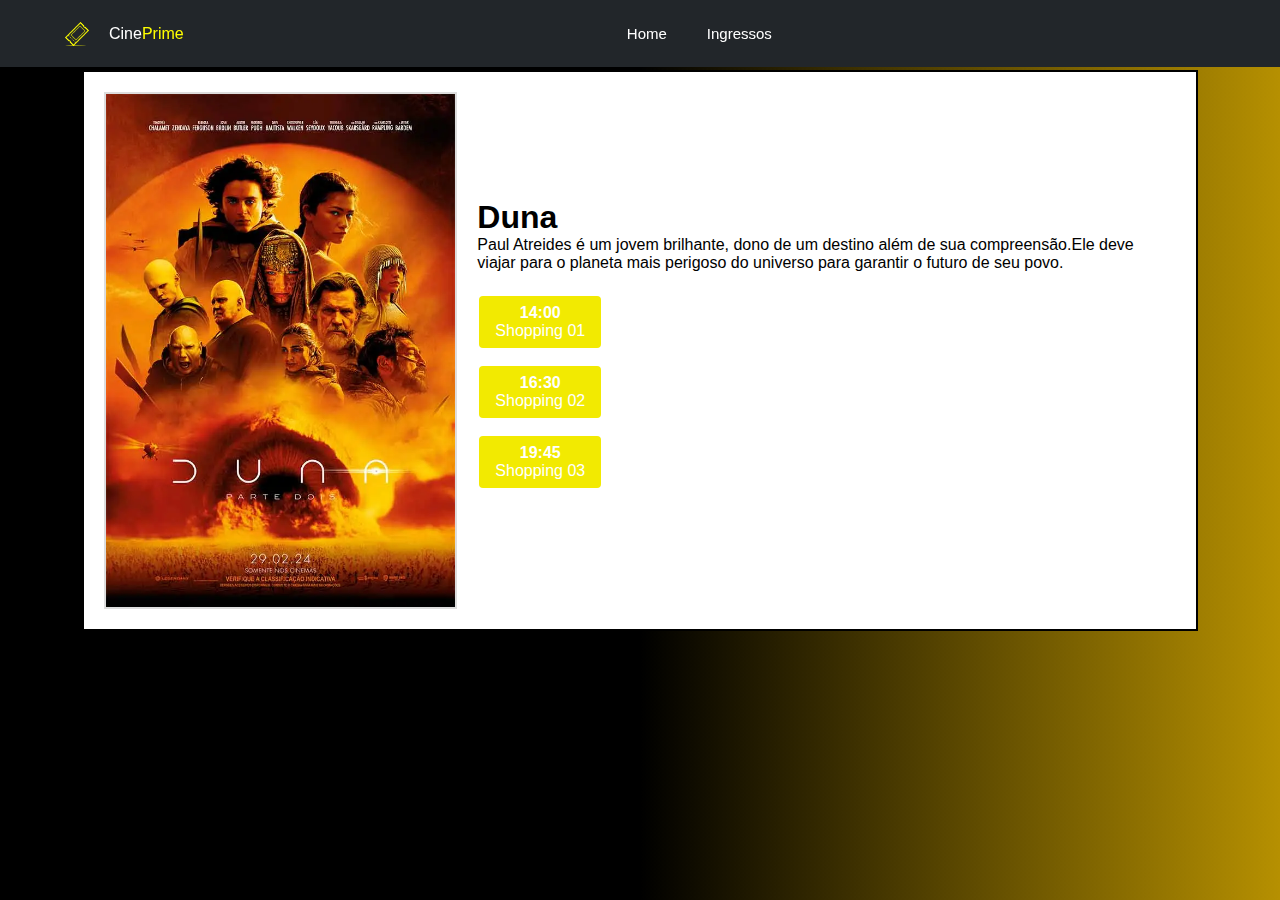
==== horario.html @ 257cf95b "Atualizado" ====
<!DOCTYPE html>
<html lang="pt-br">

<head>
    <meta charset="UTF-8">
    <meta name="viewport" content="width=device-width, initial-scale=1.0">
    <title>Ingresso amigos imaginários</title>
    <link rel="stylesheet" href="./css/horario.css">
    <link rel="stylesheet" href="./css/style.css">
</head>

<body>
    <header class="header" data-header>
        <div class="container">
            <a href="./index.html" class="logo">
                <img src="./img/logo 1.png" alt="Cine Prime">
                <span class="branco">Cine</span> <span class="yellow">Prime</span>
            </a>

            <button class="menu-toggle-btn" data-nav-toggle-btn>
                <ion-icon name="menu-outline"></ion-icon>
            </button>

            <nav class="navbar">
                <ul class="navbar-list">
                    <li>
                        <a href="#hero" class="navbar-link">Home</a>
                    </li>
                    <li>
                        <a href="#" class="navbar-link">Ingressos</a>
                    </li>
                </ul>
            </nav>
        </div>
    </header>

    <main class="main-content">
        <div class="container-content">
            <div class="image-placeholder">
                <!-- Adicione a imagem aqui -->
                <img src="./img/duna.png" alt="Descrição da imagem">
            </div>

            <div class="content">
                <h1>Duna</h1>
                <p>Paul Atreides é um jovem brilhante, dono de um destino além de sua compreensão.Ele deve viajar para o planeta mais perigoso do universo para garantir o futuro de seu povo.</p>

                <ul class="schedule-list">
                    <li><a href="./ingresso.html" class="schedule-btn"><span class="time">14:00</span> Shopping 01</a></li>
                    <li><a href="./ingresso.html" class="schedule-btn"><span class="time">16:30</span> Shopping 02</a></li>
                    <li><a href="./ingresso.html" class="schedule-btn"><span class="time">19:45</span> Shopping 03</a></li>
                </ul>
                
            </div>
        </div>
    </main>
---- css/horario.css ----
.cabecalho{
    background-color: #000000c1;    
    width: 1440px auto;
    height: 303px ;
    color: aliceblue;
}

        body, html {
            margin: 0;
            padding: 0;
            width: 100%;
            font-family: Arial, sans-serif;
        }

        .header {
            background-color: #333;
            padding: 10px 20px;
            color: white;
        }

        .header .container {
            display: flex;
            justify-content: space-between;
            align-items: center;
        }

        .main-content {
            padding: 20px;
            margin-top: 50px; /* Espaço para separar do cabeçalho */
            display: flex;
            flex-direction: column;
            align-items: center;
            justify-content: center;
        }

        .container-content {
            display: flex;
            flex-direction: row;
            width: 90%;
            max-width: 1200px;
            margin: 0 auto; /* Centraliza horizontalmente */
            padding: 20px;
            border: 2px solid #000;
            box-sizing: border-box;
            background-color: #fff;
            align-items: center; /* Centraliza verticalmente */
            justify-content: center; /* Centraliza horizontalmente */
        }

        .image-placeholder {
            flex: 1;
            display: flex;
            justify-content: center;
            align-items: center;
            border: 2px solid #ddd;
            margin-right: 20px;
        }

        .image-placeholder img {
            max-width: 100%;
            max-height: 100%;
        }

        .content {
            flex: 2;
            display: flex;
            flex-direction: column;
            justify-content: center;
        }

        .schedule-list {
            list-style-type: none;
            padding: 0;
            margin-top: 20px;
        }

        .schedule-list li {
            margin-bottom: 10px;
        }

        .schedule-list .time {
            font-weight: bold;
        }

        @media (max-width: 768px) {
            .container-content {
                flex-direction: column;
                align-items: center;
                text-align: center;
            }

            .image-placeholder {
                margin-right: 0;
                margin-bottom: 20px;
            }

            .content {
                align-items: center;
            }
        }
        .schedule-btn {
            background-color: #f2ea01;
            border: none;
            color: white;
            padding: 8px 16px;
            text-align: center;
            text-decoration: none;
            display: inline-block;
            font-size: 16px;
            margin: 4px 2px;
            cursor: pointer;
            border-radius: 4px;
        }
        
        .schedule-btn:hover {
            background-color: #5eff19;
        }
      
        /* Estilos para as cadeiras */
        .seating-plan {
            margin-top: 50px;
            text-align: center;
        }
    
        .row {
            margin-bottom: 20px;
        }
    
        .seat {
            display: inline-block;
            width: 30px;
            height: 30px;
            background-color: #ddd;
            border: 1px solid #aaa;
            margin: 5px;
            cursor: pointer;
        }
    
        .seat.selected {
            background-color: #007bff;
        }
   
        .seating-plan {
            margin-top: 50px;
            text-align: center;
            position: relative; /* Adicionado para permitir o posicionamento do retângulo */
        }

        .row {
            margin-bottom: 20px;
        }

        .seat {
            width: 50px; /* Tamanho aumentado das cadeiras */
            height: 50px; /* Tamanho aumentado das cadeiras */
            background-color: #ddd;
            border: 1px solid #aaa;
            margin: 5px;
            display: inline-block;
            position: relative; /* Adicionado para permitir o posicionamento do retângulo */
        }

        

        .seat.selected {
            background-color: #007bff;
        }
---- css/style.css ----
:root {

    --raisin-black-2: hsl(245, 16%, 16%);
    --majorelle-blue: hsl(59, 100%, 54%);
    --independence: hsl(0, 0%, 100%);
    --eerie-black: hsl(210, 11%, 15%);
    --cool-gray: hsl(0, 0%, 100%);
    --white: hsl(0, 0%, 100%);

  
    --ff-quicksand: "Quicksand", sans-serif;
    --ff-mulish: "Mulish", sans-serif;
  
    --fs-1: 36px;
    --fs-2: 28px;
    --fs-3: 20px;
    --fs-4: 17px;
    --fs-5: 16px;
    --fs-6: 15px;
    --fs-7: 14px;
  
    --fw-500: 500;
    --fw-600: 600;
    --fw-700: 700;
  
   
  
    --transition: 0.25s ease;  
    --section-padding: 80px;
  
  }
  
  *, *::before, *::after {
    margin: 0;
    padding: 0;
    box-sizing: border-box;
  }
  
  li { list-style: none; }
  
  a { text-decoration: none; }
  
  a,
  img,
  span,
  input,
  label,
  button,
  ion-icon,
  textarea { display: block; }
  
  button {
    border: none;
    background: none;
    font: inherit;
    cursor: pointer;
  }
  
  input,
  textarea {
    border: none;
    font: inherit;
    width: 100%;
  }
  
  html {
    font-family: var(--ff-quicksand);
    scroll-behavior: smooth;
  }
  
  body {
    background-image: url('../img/fundo.png');
    background-size: cover; 
}  
  
.logo {
    display: flex;
    align-items: center;
    text-decoration: none; 
}
.logo img {
    margin-right: 20px; 
}
.yellow {
    color: yellow;
}

.branco{
    color: rgb(255, 255, 255);
}
.inline-text {
  display: inline;
}


  .h1,
  .h2,
  .h3 {
    color: var(--independence);
    font-family: var(--ff-mulish);
    line-height: 1.2;
  }
  
  .h1 { font-size: var(--fs-1); }
  
  .h2 { font-size: var(--fs-2); }
  
  .h3 { font-size: var(--fs-3); }
  
  .btn {
    font-size: var(--fs-6);
    font-weight: var(--fw-700);
    padding: 15px 30px;
    border-radius: 4px;
    transition: var(--transition);
  }
  
  .btn:is(:hover, :focus) { transform: translateY(-2px); }
  
  .btn-primary {
    background: var(--majorelle-blue);
    color: var(--white);
  }
  
  .btn-primary:is(:hover, :focus) {
    --majorelle-blue: hsl(61, 67%, 55%);
    box-shadow: 0 3px 10px hsla(245, 67%, 59%, 0.5);
  }
  
  .btn-outline { 
    border: 1px solid var(--majorelle-blue);
    color: var(--majorelle-blue);
  }
  
  .btn-outline:is(:hover, :focus) {
    background: var(--majorelle-blue);
    color: var(--white);
    box-shadow: 0 3px 10px hsla(245, 67%, 59%, 0.5);
  }
  
  .btn-secondary {
    background: hsla(245, 67%, 59%, 0.15);
    color: var(--majorelle-blue);
  }
  
  .section-title { text-align: center; }
  
  .section-text {
    color: var(--cool-gray);
    font-size: var(--fs-6);
    line-height: 1.7;
    text-align: center;
  }
  
  .header {
    position: fixed;
    top: 0;
    left: 0;
    width: 100%;
    background: var(--eerie-black);
    padding-block: 20px;
    box-shadow: 0 1px 2px hsla(0, 0%, 0%, 0);
    height: 65px;
    overflow: hidden;
    transition: 0.5s ease-in-out;
    z-index: 4;
  }
  
  .header.active { height: 330px; }
  
  .header .container {
    display: flex;
    justify-content: space-between;
    align-items: center;
  }
  
  .menu-toggle-btn { font-size: 25px; }
  
  .navbar {
    position: absolute;
    width: 100%;
    top: 64px;
    left: 0;
    padding-inline: 30px;
    visibility: hidden;
    opacity: 0;
    transition: 0.5s ease-in-out;
  }
  
  .header.active .navbar {
    visibility: visible;
    opacity: 1;
  }
  
  .navbar-link,
  .header-action-link {
    color: var(--cool-gray);
    font-size: var(--fs-6);
    font-family: var(--ff-mulish);
    padding-block: 8px;
  }
  
  :is(.navbar-link, .header-action-link):is(:hover, :focus) { color: var(--majorelle-blue); }
  
  .blog { padding-block: var(--section-padding); }
  
  .blog .section-title { margin-bottom: 20px; }
  
  .blog .section-text { margin-bottom: 40px; }
  
  .blog-list {
    display: grid;
    gap: 30px;
  }
  
  .blog-banner { margin-bottom: 20px; }
  
  .blog-banner img {
    width: 100%;
    height: 100%;
    object-fit: cover;
    border-radius: 4px;
  }
  
  .blog-meta {
    display: flex;
    justify-content: flex-start;
    align-items: center;
    gap: 20px;
    font-size: var(--fs-6);
    text-transform: uppercase;
    color: var(--cool-gray);
    margin-bottom: 10px;
  }
  
  .blog-meta span {
    display: flex;
    align-items: center;
    gap: 5px;
  }
  
  .blog-title {
    font-size: var(--fs-3);
    color: var(--independence);
  }
  
  .blog-text {
    color: var(--cool-gray);
    font-size: var(--fs-6);
    line-height: 1.7;
    margin-bottom: 15px;
  }
  
  .blog-link-btn {
    display: flex;
    align-items: center;
    gap: 5px;
    color: var(--majorelle-blue);
    font-weight: var(--fw-600);
  }
  
  .blog-link-btn:is(:hover, :focus) { color: var(--sapphire); }
  
    
  @media (min-width: 450px) {
  
    .hero-form { position: relative; }
  
    .email-field {
      margin-bottom: 0;
      padding-right: 155px;
    }
  
    .hero .btn-primary {
      position: absolute;
      top: 5px;
      right: 5px;
      padding-block: 12.5px;
    }
    
  }
  
  @media (min-width: 576px) {
  
    :root {
      --fs-1: 52px;
    }
  
    .container {
      max-width: 525px;
      margin-inline: auto;
    }
  
    .section-text {
      max-width: 460px;
      margin-inline: auto;
      margin-bottom: 80px;
    }
  
  }
 
  
  @media (min-width: 768px) {
  
  
    .container { max-width: 720px; }
  
    .section-text { max-width: 645px; }
  
    .hero :is(.hero-text, .form-text, .hero-form) { max-width: 520px; }
  
    .hero-banner {
      max-width: 600px;
      margin-inline: auto;
    }
  
    .about-list { grid-template-columns: 1fr 1fr; }
  
    .contact-form .wrapper-flex {
      display: flex;
      gap: 30px;
    }
  
    .wrapper-flex .input-wrapper { width: 50%; }
  
    .footer-link-box { grid-template-columns: repeat(3, 1fr); }
  
  }
  
  
  @media (min-width: 992px) {
  
    .container { max-width: 950px; }
  
    .section-text { max-width: 450px; }
  
    .header {
      overflow: visible;
      padding-block: 0;
      height: unset;
    }
  
    .header.active { height: unset; }
  
    .menu-toggle-btn { display: none; }
  
    .navbar {
      position: static;
      visibility: visible;
      opacity: 1;
      display: flex;
      justify-content: space-between;
      align-items: center;
      padding-inline: 0;
    }
  
    .navbar-list {
      display: flex;
      justify-content: center;
      align-items: center;
      width: max-content;
      gap: 40px;
      margin-inline: auto;
    }
  
    .header-actions {
      display: flex;
      align-items: center;
      gap: 40px;
    }
  
    .navbar-link,
    .header-action-link { padding-block: 25px; }
    .hero .container {
      display: grid;
      grid-template-columns: 4fr 5fr;
      align-items: center;
      gap: 60px;
    }
  
    .hero-content { margin-bottom: 0; }
  
    .about .container {
      display: flex;
      align-items: center;
      gap: 50px;
    }
  
    .about-content {
      margin-bottom: 0;
      width: 40%;
    }
  
    .about-list {
      gap: 30px;
      padding-bottom: 50px;
    }
  
    .about-list li:nth-child(odd) { transform: translateY(50px); }
  
    .features-wrapper {
      display: grid !important;
      grid-template-columns: 1fr 1fr;
      align-items: center;
      gap: 90px;
    }
  
    .features-wrapper:not(:last-child) { margin-bottom: 100px; }
  
    .features-wrapper:last-child .features-banner {
      grid-column: 2 / 3;
      grid-row: 1 / 2;
    }
  
    .blog-list { grid-template-columns: repeat(3, 1fr); }
  
    .blog .section-text { margin-bottom: 50px; }
  
    .contact-wrapper {
      display: grid;
      grid-template-columns: 3fr 2fr;
      gap: 80px;
      align-items: center;
    }
  
    .contact-form { margin-bottom: 0; }
  
  
  
   
    .footer-top .container {
      display: flex;
      justify-content: space-between;
      align-items: flex-start;
      gap: 50px;
    }
  
    .footer-brand {
      margin-bottom: 0;
      max-width: 300px;
    }
  
    .footer-list { width: 140px; }
  
  }
  
  
  @media (min-width: 1200px) {
  

    .container { max-width: 1150px; }
  
    .footer-link-box { margin-right: 40px; }
  
    .footer-list { width: 170px; }
  
  }
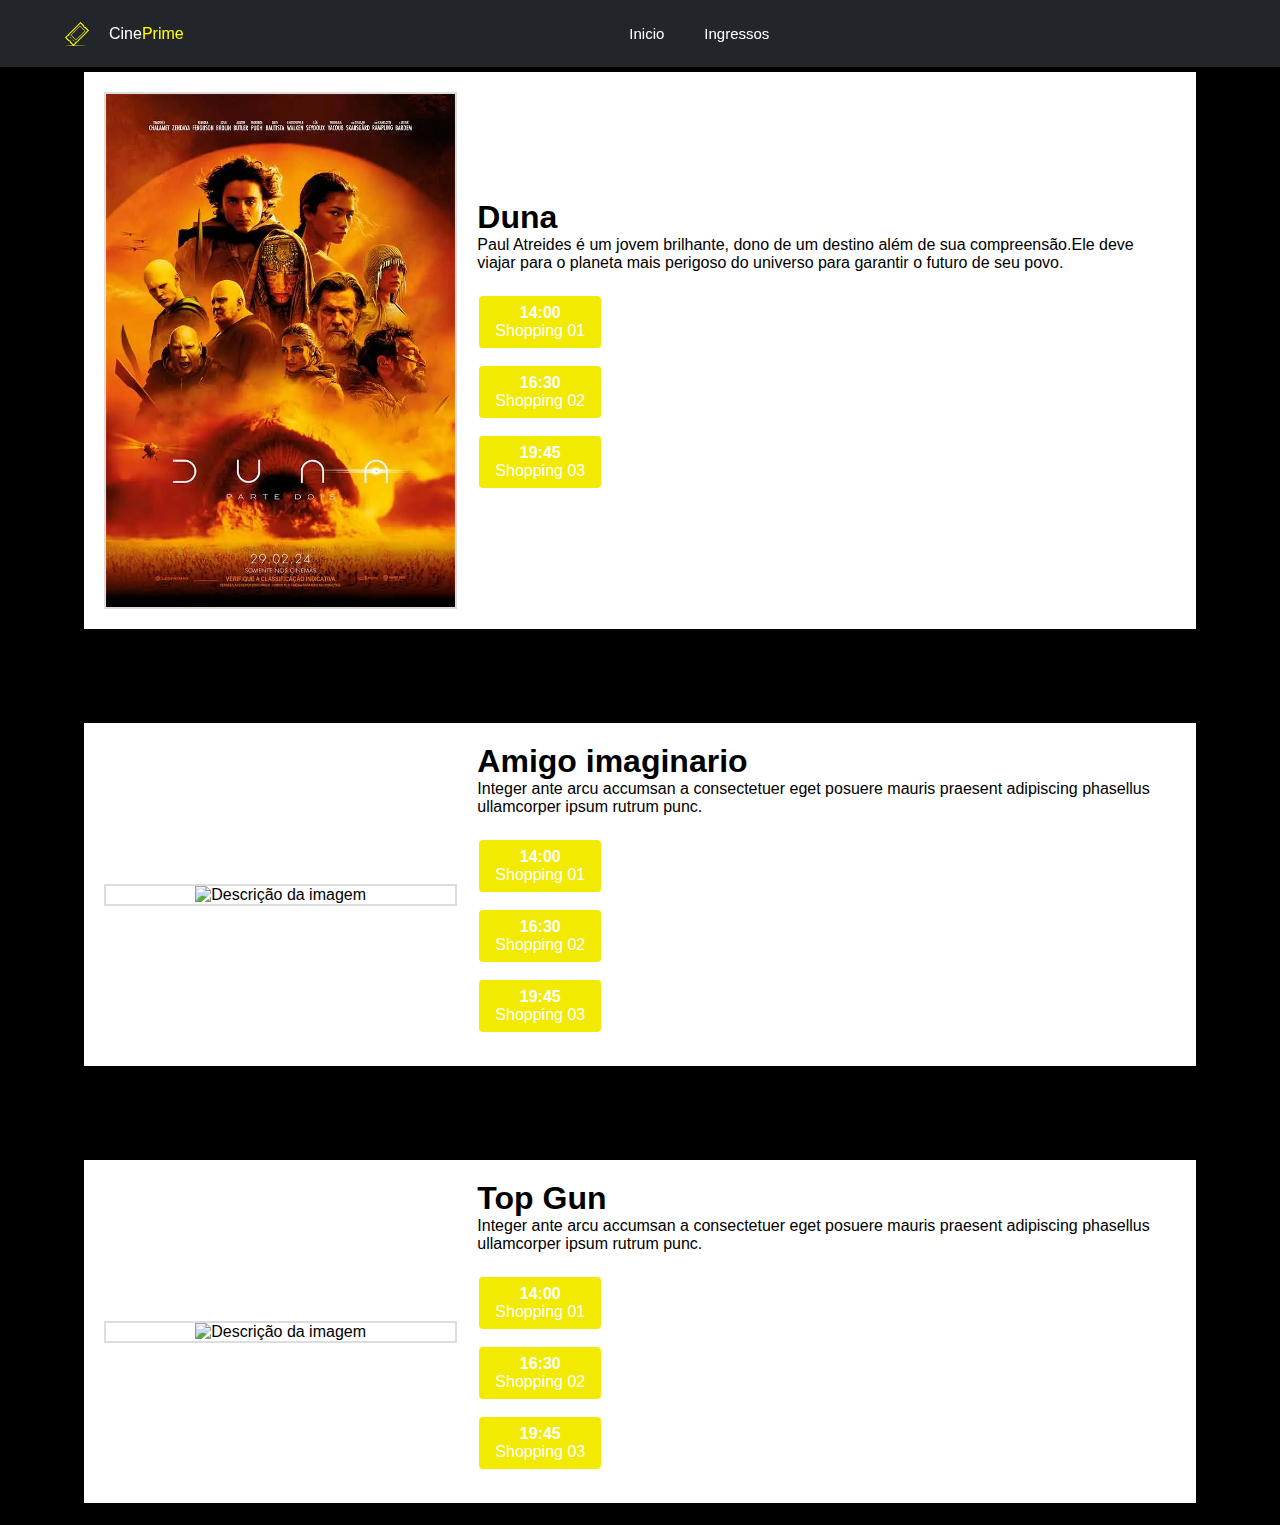
==== commit 0825c998: "atualiazacao parte 02" ====
--- a/horario.html
+++ b/horario.html
@@ -24,10 +24,10 @@
             <nav class="navbar">
                 <ul class="navbar-list">
                     <li>
-                        <a href="#hero" class="navbar-link">Home</a>
+                        <a href="./index.html" class="navbar-link">Inicio</a>
                     </li>
                     <li>
-                        <a href="#" class="navbar-link">Ingressos</a>
+                        <a href="./ingresso.html" class="navbar-link">Ingressos</a>
                     </li>
                 </ul>
             </nav>
@@ -55,4 +55,46 @@
         </div>
     </main>
 
+    <main class="main-content">
+        <div class="container-content">
+            <div class="image-placeholder">
+                <!-- Adicione a imagem aqui -->
+                <img src="./img/amigo imaginario.png" alt="Descrição da imagem">
+            </div>
+
+            <div class="content">
+                <h1>Amigo imaginario</h1>
+                <p>Integer ante arcu accumsan a consectetuer eget posuere mauris praesent adipiscing phasellus ullamcorper ipsum rutrum punc.</p>
+
+                <ul class="schedule-list">
+                    <li><a href="./ingresso.html" class="schedule-btn"><span class="time">14:00</span> Shopping 01</a></li>
+                    <li><a href="./ingresso.html" class="schedule-btn"><span class="time">16:30</span> Shopping 02</a></li>
+                    <li><a href="./ingresso.html" class="schedule-btn"><span class="time">19:45</span> Shopping 03</a></li>
+                </ul>
+                
+            </div>
+        </div>
+    </main>
+
+    <main class="main-content">
+        <div class="container-content">
+            <div class="image-placeholder">
+                <!-- Adicione a imagem aqui -->
+                <img src="./img/image.png" alt="Descrição da imagem">
+            </div>
+
+            <div class="content">
+                <h1>Top Gun</h1>
+                <p>Integer ante arcu accumsan a consectetuer eget posuere mauris praesent adipiscing phasellus ullamcorper ipsum rutrum punc.</p>
+
+                <ul class="schedule-list">
+                    <li><a href="./ingresso.html" class="schedule-btn"><span class="time">14:00</span> Shopping 01</a></li>
+                    <li><a href="./ingresso.html" class="schedule-btn"><span class="time">16:30</span> Shopping 02</a></li>
+                    <li><a href="./ingresso.html" class="schedule-btn"><span class="time">19:45</span> Shopping 03</a></li>
+                </ul>
+                
+            </div>
+        </div>
+    </main>
+
     
--- a/css/horario.css
+++ b/css/horario.css
@@ -13,6 +13,8 @@
             width: 100%;
             font-family: Arial, sans-serif;
         }
+
+        
 
         .header {
             background-color: #333;
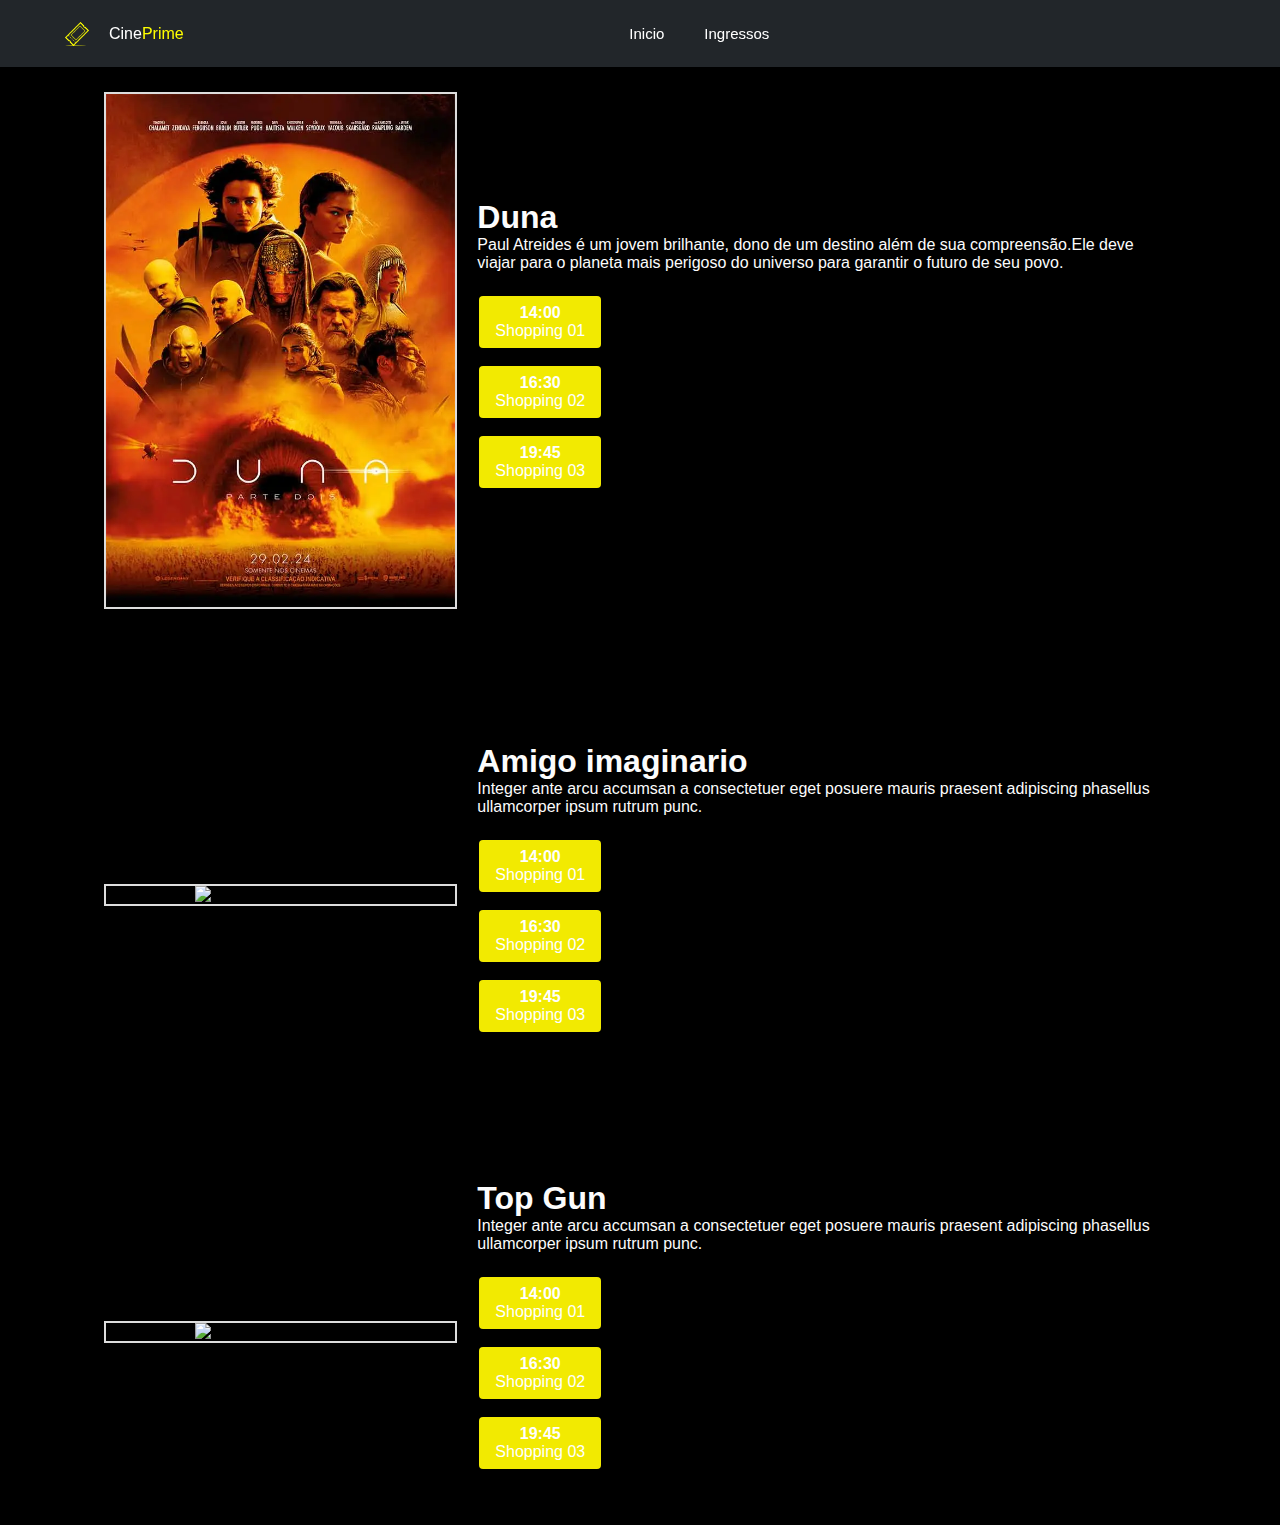
==== commit 9df04eb1: "cadeiras" ====
--- a/horario.html
+++ b/horario.html
@@ -49,6 +49,7 @@
                     <li><a href="./ingresso.html" class="schedule-btn"><span class="time">14:00</span> Shopping 01</a></li>
                     <li><a href="./ingresso.html" class="schedule-btn"><span class="time">16:30</span> Shopping 02</a></li>
                     <li><a href="./ingresso.html" class="schedule-btn"><span class="time">19:45</span> Shopping 03</a></li>
+                    
                 </ul>
                 
             </div>
--- a/css/horario.css
+++ b/css/horario.css
@@ -17,7 +17,7 @@
         
 
         .header {
-            background-color: #333;
+            background-color: #ffffff;
             padding: 10px 20px;
             color: white;
         }
@@ -44,9 +44,9 @@
             max-width: 1200px;
             margin: 0 auto; /* Centraliza horizontalmente */
             padding: 20px;
-            border: 2px solid #000;
+            border: 2px solid #000000;
             box-sizing: border-box;
-            background-color: #fff;
+            background-color: #ffffff00;
             align-items: center; /* Centraliza verticalmente */
             justify-content: center; /* Centraliza horizontalmente */
         }
@@ -70,6 +70,7 @@
             display: flex;
             flex-direction: column;
             justify-content: center;
+            color: #fcfcfc;
         }
 
         .schedule-list {
@@ -134,8 +135,8 @@
             display: inline-block;
             width: 30px;
             height: 30px;
-            background-color: #ddd;
-            border: 1px solid #aaa;
+            background-color: #dddddd00;
+            border: 1px solid #00000000;
             margin: 5px;
             cursor: pointer;
         }
